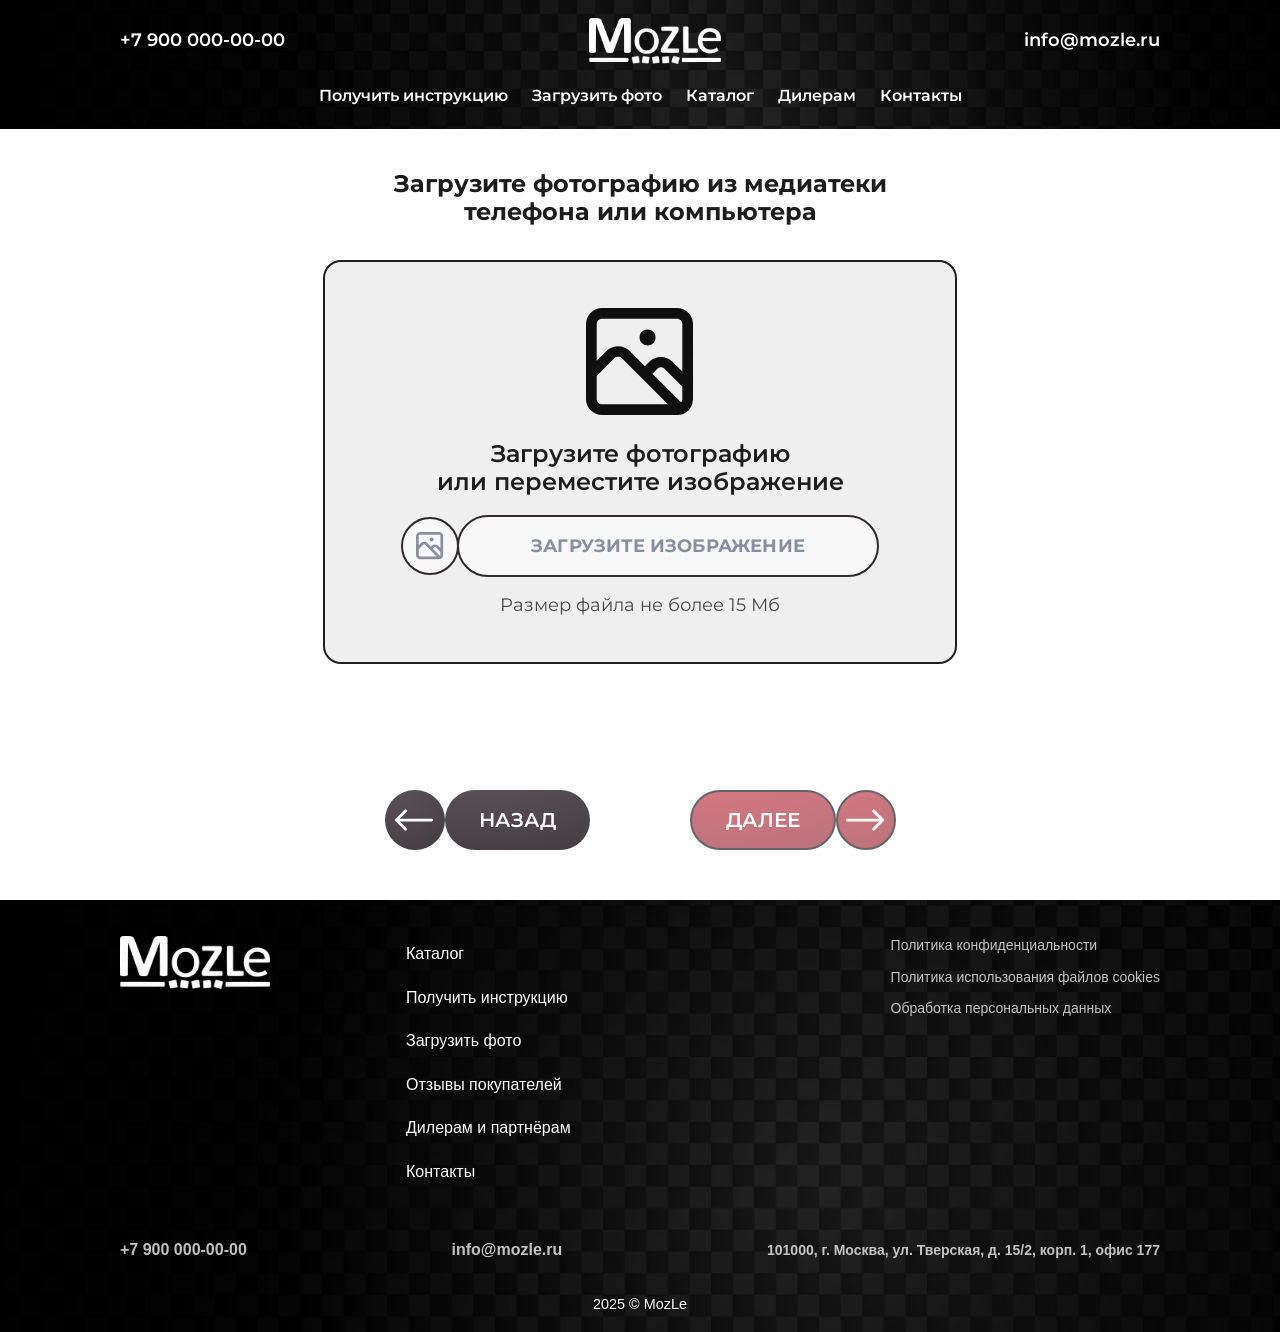
==== generate_step1.html @ 4aadd8bd "main" ====
<!DOCTYPE html>
<html lang="en">
<head>
    <meta charset="UTF-8">
    <meta name="viewport" content="width=device-width, initial-scale=1.0">

    <title>step4</title>

    <link rel="preconnect" href="https://fonts.googleapis.com">
    <link rel="preconnect" href="https://fonts.gstatic.com" crossorigin>
    <link href="https://fonts.googleapis.com/css2?family=Montserrat:ital,wght@0,100..900;1,100..900&display=swap" rel="stylesheet">
    <link rel="stylesheet" href="style/style_generate.css">
     <link rel="stylesheet" href="style/style_generate_1000_step2.css">
    <link rel="stylesheet" href="style/style_generate_1000_step4.css">
 
    <link rel="stylesheet" href="style/style_generate_buttons_unified.css">
</head>
<body>

   


   
<header>
        <div class="center_header">
<div class="logo_box">
     <h3  class="PC_h3">+7 900 000-00-00</h3>
    <img src="img/logo.png" alt="">
    <h3 class="PC_h3">info@mozle.ru</h3>


</div>
            <div  id="menu" class="link_box">
                <a href="" class="header_link">Получить инструкцию</a>
                <a href="" class="header_link">Загрузить фото</a>
                <a href="" class="header_link">Каталог</a>
                <a href="" class="header_link">Дилерам</a>
                <a href="" class="header_link">Контакты</a>
            </div>
        </div>
    </header>
 <!-- меню конец -->

 <div class="menu_mobile">
    <div class="center_header_mob">

<div class="logo_box_mob">
    <img src="img/logo.png" alt="">
    <div class="burger" id="burger">
        <span></span>
        <span></span>
        <span></span>
    </div>
    <div class="right_txt_mob">
    <h3>+7 900 000-00-00</h3>
    <h3>info@mozle.ru</h3>
    </div>

</div>
            <div  id="menu2" class="link_box">
                <a href="" class="header_link">Получить инструкцию</a>
                <a href="" class="header_link">Загрузить фото</a>
                <a href="" class="header_link">Каталог</a>
                <a href="" class="header_link">Дилерам</a>
                <a href="" class="header_link">Контакты</a>
            </div>

        </div>
 </div>
 <!-- меню mobile -->

  <div class="page">

<section class="upload-step">
  <h2 class="upload-step__title">
    Загрузите фотографию из медиатеки<br>
    телефона или компьютера
  </h2>

  <div class="upload-box">
    <div class="upload-box__icon" aria-hidden="true">
<svg width="82" height="82" viewBox="0 0 82 82" fill="none" xmlns="http://www.w3.org/2000/svg">
  <path d="M69.0699 0H12.1888C8.95614 0 5.85587 1.28417 3.57002 3.57002C1.28417 5.85587 0 8.95614 0 12.1888V69.0699C0 72.3026 1.28417 75.4029 3.57002 77.6887C5.85587 79.9746 8.95614 81.2587 12.1888 81.2587H69.0699C69.7382 81.2494 70.4044 81.1814 71.0608 81.0556L72.2796 80.7712H72.564H72.7672L74.2705 80.2024L74.7987 79.918C75.2049 79.6742 75.6519 79.471 76.0582 79.1866C76.6007 78.7875 77.1164 78.3532 77.6021 77.8865L77.8865 77.5208C78.2854 77.1166 78.6522 76.6819 78.9835 76.2207L79.3492 75.6925C79.6329 75.2402 79.8776 74.7644 80.0805 74.2705C80.192 74.0755 80.2871 73.8717 80.3649 73.661C80.568 73.1735 80.6899 72.6453 80.8524 72.1171V71.5077C81.0828 70.7138 81.2191 69.8956 81.2587 69.0699V12.1888C81.2587 8.95614 79.9746 5.85587 77.6887 3.57002C75.4029 1.28417 72.3026 0 69.0699 0ZM12.1888 73.1329C11.1113 73.1329 10.0778 72.7048 9.31588 71.9428C8.55393 71.1809 8.12587 70.1475 8.12587 69.0699V51.5587L21.4929 38.151C21.8706 37.7702 22.32 37.4679 22.8151 37.2616C23.3102 37.0554 23.8413 36.9492 24.3776 36.9492C24.914 36.9492 25.445 37.0554 25.9401 37.2616C26.4352 37.4679 26.8846 37.7702 27.2623 38.151L62.2036 73.1329H12.1888ZM73.1329 69.0699C73.129 69.5708 73.0326 70.0667 72.8484 70.5326C72.7556 70.7306 72.6469 70.9208 72.5234 71.1014C72.4147 71.2734 72.2924 71.4364 72.1578 71.5889L50.421 49.8522L53.9964 46.2768C54.3741 45.896 54.8235 45.5938 55.3186 45.3875C55.8137 45.1812 56.3448 45.075 56.8811 45.075C57.4175 45.075 57.9485 45.1812 58.4436 45.3875C58.9387 45.5938 59.3881 45.896 59.7658 46.2768L73.1329 59.6845V69.0699ZM73.1329 48.1864L65.4945 40.6294C63.1694 38.4232 60.0864 37.1933 56.8811 37.1933C53.6759 37.1933 50.5928 38.4232 48.2677 40.6294L44.6923 44.2047L32.991 32.5035C30.6659 30.2973 27.5829 29.0674 24.3776 29.0674C21.1724 29.0674 18.0893 30.2973 15.7642 32.5035L8.12587 40.0606V12.1888C8.12587 11.1113 8.55393 10.0778 9.31588 9.31588C10.0778 8.55393 11.1113 8.12587 12.1888 8.12587H69.0699C70.1475 8.12587 71.1809 8.55393 71.9428 9.31588C72.7048 10.0778 73.1329 11.1113 73.1329 12.1888V48.1864ZM46.7238 16.2517C45.5184 16.2517 44.3401 16.6092 43.3379 17.2788C42.3357 17.9485 41.5545 18.9003 41.0933 20.0139C40.632 21.1275 40.5113 22.3529 40.7465 23.5351C40.9816 24.7173 41.5621 25.8032 42.4144 26.6555C43.2667 27.5079 44.3526 28.0883 45.5348 28.3235C46.717 28.5586 47.9424 28.4379 49.056 27.9766C50.1696 27.5154 51.1214 26.7342 51.7911 25.732C52.4607 24.7298 52.8182 23.5515 52.8182 22.3461C52.8182 20.7298 52.1761 19.1797 51.0332 18.0368C49.8902 16.8938 48.3401 16.2517 46.7238 16.2517Z" fill="#0F0F0F" />
</svg>
    </div>

    <p class="upload-box__text" id="upload-step-text">
      Загрузите фотографию<br>
      или переместите изображение
    </p>

    <input
      type="file"
      id="upload-image-input"
      class="upload-box__input"
      accept="image/*"
    >

    <label for="upload-image-input" class="upload-action" id="upload-action">
      <span class="upload-action__icon" aria-hidden="true">
<svg width="21" height="21" viewBox="0 0 21 21" fill="none" xmlns="http://www.w3.org/2000/svg">
  <path d="M17.2925 0H3.05162C2.24228 0 1.46609 0.321509 0.893799 0.893799C0.321509 1.46609 0 2.24228 0 3.05162V17.2925C0 18.1018 0.321509 18.878 0.893799 19.4503C1.46609 20.0226 2.24228 20.3441 3.05162 20.3441H17.2925C17.4598 20.3418 17.6266 20.3248 17.7909 20.2933L18.0961 20.2221H18.1673H18.2182L18.5945 20.0797L18.7268 20.0085C18.8285 19.9474 18.9404 19.8966 19.0421 19.8254C19.1779 19.7254 19.3071 19.6167 19.4286 19.4998L19.4998 19.4083C19.5997 19.3071 19.6915 19.1983 19.7745 19.0828L19.866 18.9506C19.9371 18.8373 19.9983 18.7182 20.0491 18.5945C20.077 18.5457 20.1009 18.4947 20.1203 18.442C20.1712 18.3199 20.2017 18.1877 20.2424 18.0554V17.9028C20.3001 17.7041 20.3342 17.4992 20.3441 17.2925V3.05162C20.3441 2.24228 20.0226 1.46609 19.4503 0.893799C18.878 0.321509 18.1018 0 17.2925 0ZM3.05162 18.3097C2.78184 18.3097 2.52311 18.2025 2.33235 18.0118C2.14158 17.821 2.03441 17.5623 2.03441 17.2925V12.9083L5.38102 9.55157C5.47558 9.45623 5.58809 9.38055 5.71204 9.32891C5.836 9.27727 5.96896 9.25068 6.10324 9.25068C6.23752 9.25068 6.37048 9.27727 6.49443 9.32891C6.61839 9.38055 6.73089 9.45623 6.82546 9.55157L15.5734 18.3097H3.05162ZM18.3097 17.2925C18.3088 17.4179 18.2846 17.5421 18.2385 17.6587C18.2153 17.7083 18.188 17.7559 18.1571 17.8011C18.1299 17.8442 18.0993 17.885 18.0656 17.9232L12.6235 12.4811L13.5187 11.586C13.6132 11.4906 13.7257 11.415 13.8497 11.3633C13.9737 11.3117 14.1066 11.2851 14.2409 11.2851C14.3752 11.2851 14.5081 11.3117 14.6321 11.3633C14.756 11.415 14.8685 11.4906 14.9631 11.586V11.586L18.3097 14.9428V17.2925ZM18.3097 12.0641L16.3974 10.1721C15.8152 9.61971 15.0434 9.31179 14.2409 9.31179C13.4384 9.31179 12.6665 9.61971 12.0844 10.1721L11.1893 11.0672L8.25972 8.13765C7.67759 7.5853 6.90571 7.27738 6.10324 7.27738C5.30077 7.27738 4.52889 7.5853 3.94676 8.13765L2.03441 10.0297V3.05162C2.03441 2.78184 2.14158 2.52311 2.33235 2.33235C2.52311 2.14158 2.78184 2.03441 3.05162 2.03441H17.2925C17.5623 2.03441 17.821 2.14158 18.0118 2.33235C18.2025 2.52311 18.3097 2.78184 18.3097 3.05162V12.0641ZM11.6979 4.06883C11.3961 4.06883 11.1011 4.15831 10.8502 4.32597C10.5993 4.49363 10.4037 4.73193 10.2882 5.01073C10.1727 5.28954 10.1425 5.59633 10.2014 5.89231C10.2603 6.18828 10.4056 6.46016 10.619 6.67355C10.8324 6.88693 11.1042 7.03225 11.4002 7.09113C11.6962 7.15 12.003 7.11978 12.2818 7.0043C12.5606 6.88881 12.7989 6.69325 12.9665 6.44233C13.1342 6.19141 13.2237 5.89641 13.2237 5.59464C13.2237 5.18997 13.0629 4.80187 12.7768 4.51572C12.4906 4.22958 12.1025 4.06883 11.6979 4.06883Z" fill="white" />
</svg>
      </span>

      <span class="upload-action__main">ЗАГРУЗИТЕ ИЗОБРАЖЕНИЕ</span>
    </label>

    <p class="upload-box__limit" id="upload-limit-text">Размер файла не более 15 Мб</p>
  </div>

  <div class="code-step__actions upload-step__actions">
    <a href="index.html" id="upload-back-link">
      <div class="step-btn step-btn--back">
        <button class="step-btn__icon step-btn__icon--dark" type="button" aria-label="Назад">
          <svg width="41" height="23" viewBox="0 0 41 23" fill="none" xmlns="http://www.w3.org/2000/svg">
            <path d="M38.6357 9.54596C39.4642 9.54596 40.1357 10.2175 40.1357 11.046C40.1357 11.8744 39.4642 12.546 38.6357 12.546V11.046V9.54596ZM0.439262 12.1066C-0.146523 11.5208 -0.146523 10.5711 0.439262 9.9853L9.9852 0.439358C10.571 -0.146429 11.5207 -0.146429 12.1065 0.439358C12.6923 1.02514 12.6923 1.97489 12.1065 2.56068L3.62124 11.046L12.1065 19.5312C12.6923 20.117 12.6923 21.0668 12.1065 21.6526C11.5207 22.2383 10.571 22.2383 9.9852 21.6526L0.439262 12.1066ZM38.6357 11.046V12.546H1.49992V11.046V9.54596H38.6357V11.046Z" fill="white"/>
          </svg>
        </button>

        <button class="step-btn__main step-btn__main--dark" type="button">НАЗАД</button>
      </div>
    </a>

      <a href="generate_step2.html" id="upload-next-link">
      <div class="step-btn step-btn--next">
        <button class="step-btn__main step-btn__main--red" type="button">ДАЛЕЕ</button>

        <button class="step-btn__icon step-btn__icon--red" type="button" aria-label="Далее">
          <svg width="41" height="41" viewBox="0 0 41 23" fill="none" xmlns="http://www.w3.org/2000/svg">
            <path d="M1.5 9.54596C0.671573 9.54596 0 10.2175 0 11.046C0 11.8744 0.671573 12.546 1.5 12.546V11.046V9.54596ZM39.6965 12.1066C40.2823 11.5208 40.2823 10.5711 39.6965 9.9853L30.1505 0.439358C29.5648 -0.146429 28.615 -0.146429 28.0292 0.439358C27.4434 1.02514 27.4434 1.97489 28.0292 2.56068L36.5145 11.046L28.0292 19.5312C27.4434 20.117 27.4434 21.0668 28.0292 21.6526C28.615 22.2383 29.5648 22.2383 30.1505 21.6526L39.6965 12.1066ZM1.5 11.046V12.546H38.6358V11.046V9.54596H1.5V11.046Z" fill="white"/>
          </svg>
        </button>
      </div>
    </a>
  </div>
</section>

    </div>
<footer class="site-footer">
    <!-- Основная навигация и информация -->
    <div class="footer-container">

        <!-- Левый блок: Название / Логотип (гипотетический) -->
        <div class="footer-brand">
            <a href="/" class="brand-link">
                <img class="footer_logo" src="img/logo.png" alt="">
            </a>
            <!-- Кнопка/ссылка для каталога, если нужно выделить -->
           
        </div>

        <!-- Центральный блок: Основное меню (первая колонка) -->
        <div class="footer-nav">
            <ul class="footer-menu">
                 <li><a href="#">Каталог</a></li>
                <li><a href="#">Получить инструкцию</a></li>
                <li><a href="#">Загрузить фото</a></li>
                <li><a href="#">Отзывы покупателей</a></li>
                <li><a href="#">Дилерам и партнёрам</a></li>
                <li><a href="#">Контакты</a></li>
            </ul>
        </div>

        <!-- Правый блок: Юридические документы и контакты (вторая колонка) -->
        <div class="footer-legal">
            <ul class="legal-links">
                <li><a href="#">Политика конфиденциальности</a></li>
                <li><a href="#">Политика использования файлов cookies</a></li>
                <li><a href="#">Обработка персональных данных</a></li>
            </ul>

        </div>
        <div class="footer-contacts">
            <a href="tel:+79000000000" class="contact-phone">+7 900 000-00-00</a>
            <a href="mailto:info@mozle.ru" class="contact-email">info@mozle.ru</a>
            <address class="contact-address">
                101000, г. Москва, ул. Тверская, д. 15/2, корп. 1, офис 177
            </address>
        </div>
    </div>

    <!-- Нижняя полоса с копирайтом -->
    <div class="footer-bottom">
        <p class="copyright">2025 © MozLe</p>
    </div>
</footer>

</body>
<script>
  const burger = document.getElementById("burger");
  const menu = document.getElementById("menu2");

  if (burger && menu) {
    burger.addEventListener("click", () => {
      menu.classList.toggle("active");
    });
  }

  const STORAGE_KEYS = {
    uploadedImageName: "mozle_uploaded_image_name",
    uploadedImageFallback: "mozle_uploaded_image_data",
    setSize: "mozle_set_size",
    setCount: "mozle_set_count"
  };

  const IMAGE_DB_CONFIG = {
    name: "mozle_step_storage",
    version: 1,
    storeName: "files",
    imageKey: "step4_original_image"
  };

  const uploadInput = document.getElementById("upload-image-input");
  const uploadText = document.getElementById("upload-step-text");
  const uploadLimitText = document.getElementById("upload-limit-text");
  const uploadAction = document.getElementById("upload-action");
  const backLink = document.getElementById("upload-back-link");
  const nextLink = document.getElementById("upload-next-link");

  function updateBackLink() {
    if (!backLink) return;
    backLink.setAttribute("href", "index.html");
  }

  function setNextAvailability(isEnabled) {
    if (!nextLink) return;

    nextLink.style.pointerEvents = isEnabled ? "auto" : "none";
    nextLink.style.opacity = isEnabled ? "1" : "0.6";
  }

  function setUploadActionState(isLoaded) {
    if (!uploadAction) return;
    uploadAction.classList.toggle("is-loaded", Boolean(isLoaded));
  }

  function openImageDB() {
    return new Promise((resolve, reject) => {
      if (!("indexedDB" in window)) {
        reject(new Error("IndexedDB is not supported"));
        return;
      }

      const request = indexedDB.open(IMAGE_DB_CONFIG.name, IMAGE_DB_CONFIG.version);

      request.onupgradeneeded = () => {
        const db = request.result;

        if (!db.objectStoreNames.contains(IMAGE_DB_CONFIG.storeName)) {
          db.createObjectStore(IMAGE_DB_CONFIG.storeName, { keyPath: "id" });
        }
      };

      request.onsuccess = () => resolve(request.result);
      request.onerror = () => reject(request.error || new Error("Не удалось открыть IndexedDB"));
    });
  }

  async function saveImageToStorage(file) {
    const db = await openImageDB();

    await new Promise((resolve, reject) => {
      const transaction = db.transaction(IMAGE_DB_CONFIG.storeName, "readwrite");
      const store = transaction.objectStore(IMAGE_DB_CONFIG.storeName);

      store.put({
        id: IMAGE_DB_CONFIG.imageKey,
        blob: file,
        name: file.name,
        type: file.type,
        savedAt: Date.now()
      });

      transaction.oncomplete = () => resolve();
      transaction.onerror = () => reject(transaction.error || new Error("Не удалось сохранить файл"));
      transaction.onabort = () => reject(transaction.error || new Error("Сохранение файла было прервано"));
    });

    db.close();
  }

  function saveImageFallback(file) {
    return new Promise((resolve, reject) => {
      if (file.size > 2.5 * 1024 * 1024) {
        reject(new Error("Файл слишком большой для fallback-хранилища"));
        return;
      }

      const reader = new FileReader();

      reader.onload = () => {
        try {
          localStorage.setItem(STORAGE_KEYS.uploadedImageFallback, reader.result);
          resolve();
        } catch (error) {
          reject(error);
        }
      };

      reader.onerror = () => reject(reader.error || new Error("Не удалось прочитать файл"));
      reader.readAsDataURL(file);
    });
  }

  async function prepareStoredImage() {
    let hasSavedImage = false;

    try {
      const db = await openImageDB();
      const transaction = db.transaction(IMAGE_DB_CONFIG.storeName, "readonly");
      const request = transaction.objectStore(IMAGE_DB_CONFIG.storeName).get(IMAGE_DB_CONFIG.imageKey);

      const storedRecord = await new Promise((resolve, reject) => {
        request.onsuccess = () => resolve(request.result || null);
        request.onerror = () => reject(request.error || new Error("Не удалось получить изображение"));
      });

      db.close();
      hasSavedImage = Boolean(storedRecord && storedRecord.blob);
    } catch (error) {
      hasSavedImage = Boolean(localStorage.getItem(STORAGE_KEYS.uploadedImageFallback));
    }

    setNextAvailability(hasSavedImage);
    setUploadActionState(hasSavedImage);

    const savedName = localStorage.getItem(STORAGE_KEYS.uploadedImageName);

    if (hasSavedImage && savedName && uploadText && uploadLimitText) {
      uploadText.textContent = savedName;
      uploadLimitText.textContent = "Файл загружен";
      uploadLimitText.style.color = "#4a4a4a";
    }
  }

  setNextAvailability(false);
  setUploadActionState(false);
  updateBackLink();
  prepareStoredImage();

  if (uploadInput) {
    uploadInput.addEventListener("click", () => {
      uploadInput.value = "";
    });

    uploadInput.addEventListener("change", async () => {
      const file = uploadInput.files && uploadInput.files[0];

      if (!file) return;

      const maxSize = 15 * 1024 * 1024;

      if (file.size > maxSize) {
        uploadInput.value = "";
        uploadText.innerHTML = "Загрузите фотографию<br>или переместите изображение";
        uploadLimitText.textContent = "Файл больше 15 Мб";
        uploadLimitText.style.color = "#bf1f32";
        setNextAvailability(false);
        setUploadActionState(false);
        return;
      }

      uploadText.textContent = file.name;
      uploadLimitText.textContent = "Сохраняем файл...";
      uploadLimitText.style.color = "#4a4a4a";
      setNextAvailability(false);
      setUploadActionState(false);

      try {
        await saveImageToStorage(file);
        localStorage.removeItem(STORAGE_KEYS.uploadedImageFallback);
      } catch (error) {
        try {
          await saveImageFallback(file);
        } catch (fallbackError) {
          uploadLimitText.textContent = "Не удалось сохранить файл";
          uploadLimitText.style.color = "#bf1f32";
          setNextAvailability(false);
          setUploadActionState(false);
          return;
        }
      }

      localStorage.setItem(STORAGE_KEYS.uploadedImageName, file.name);

      uploadLimitText.textContent = "Файл загружен";
      uploadLimitText.style.color = "#4a4a4a";
      setNextAvailability(true);
      setUploadActionState(true);
    });
  }
</script>
</html>
---- style/style_generate.css ----
* {
    padding: 0;
    margin: 0;
}

body {
    margin: 0 auto;
    position: relative;
    font-family: "Montserrat", sans-serif;
    font-style: normal;
  
}
a {
  text-decoration: none;
}

.title_base_h1{

}

.page {
    margin: auto;
    max-width: 1280px;
}
header {
  padding-top: 18px;
  width: 100%;
  height: 125px;
  background-image: url(../img/block1_new.png);
background-size: cover;
}
.logo_box img {
    width: 150px ;
}
.logo_box h3 {
    font-size: 23px;
    color: white;
    font-weight: 600;
    text-align: right;
    line-height: 40px;
}
.logo_box {
    margin: auto;
    width: max-content;
    z-index: 3;
    display: flex;
    align-items: center;
    gap:75px;
}
.link_box a {
font-size: 19px; 
color: white; 
font-weight: 600; 
text-decoration: none;
}
.link_box { 
    margin-top:30px;
z-index: 3;
     display: flex;
      justify-content: space-between;
     }
.center_header {

    margin: auto;
    width: 945px;
}
.right_txt_mob {
    display: none;
}
.logo_box_mob {
    display: none;
}
.center_header_mob {
    display: none;
}
/* Бургер */
.burger {
    z-index: 3;
    display: none;
    width: 30px;
    height: 22px;
    flex-direction: column;
    justify-content: space-between;
    cursor: pointer;
}

.burger span { z-index: 3;
    display: block;
    height: 3px;
    width: 100%;
    background: white;
    border-radius: 2px;
}

/*menu*/



/*FOOTER*/
.footer_logo {
  width: 150px;
}
/* Стили для футера (можно добавить в ваш CSS файл) */
.site-footer {
  margin-top: 50px;
  background-repeat: no-repeat;
  background-size: cover;
    background-image: url(../img/footer.png); /* Темный фон, как на многих сайтах */
    color: #fff;
    padding: 40px 170px 20px;
    font-family: sans-serif;
  
}

.footer-container {
    display: grid;
    grid-template-columns: auto auto auto;
    max-width: 1200px;
    margin: 0 auto;
    gap: 30px;
}

/* Бренд */
.footer-brand {
    display: flex;
    flex-direction: column;
    min-width: 150px;
}
.brand-link {
    font-size: 28px;
    font-weight: bold;
    color: #fff;
    text-decoration: none;
    margin-bottom: 10px;
}
.brand-link:hover {
    color: #ff6b6b;
}
.catalog-link {
    background-color: #ff6b6b;
    color: #fff;
    padding: 8px 16px;
    text-decoration: none;
    border-radius: 4px;
    display: inline-block;
    width: fit-content;
}

/* Меню */
.footer-menu {
    list-style: none;
    padding: 0;
    margin: 0px 0px 0px 50px;
    
}
.footer-menu li {
    margin-bottom: 16px;

    font-weight: 400;
font-size: 21px;
line-height: 150%;
color: #fff;
}
.footer-menu a {
    color: #ffffff;
    text-decoration: none;
    transition: color 0.2s;

    font-weight: 400;
font-size: 18px;
line-height: 150%;
color: #fff;
}
.footer-menu a:hover {
    color: #ff6b6b;
}

/* Юридический блок */
.footer-legal {
  opacity: 0.75;
  display: flex;
    justify-content: flex-end;
    
}
.legal-links {
    list-style: none;
    padding: 0;
    margin: 0;
}
.legal-links li {
    margin-bottom: 16px;
     max-width: 280px;

}
.legal-links a {

 
    color: #ffffff;
    text-decoration: none;
    font-weight: 400;
font-size: 16px;
line-height: 150%;
color: #fff;
}
.legal-links a:hover {
    color: #ff6b6b;
}

/* Контакты */
.footer-contacts {
   opacity: 0.75;
    grid-column: 1 / -1; /* от логотипа до последней колонки */
    display: flex;
    justify-content: space-between;
    align-items: center;
    gap: 20px;
    margin-top: 20px;
}
.contact-phone,
.contact-email {
    color: #fff;
    text-decoration: none;
    font-weight: bold;
}
.contact-phone:hover,
.contact-email:hover {
    color: #ff6b6b;
}
.contact-address {
    font-style: normal;
    color: #aaa;
   font-weight: bold;
font-size: 16px;
line-height: 150%;
color: #fff;
}

/* Нижняя часть */
.footer-bottom {
    text-align: center;
    margin-top: 15px;
    padding-top: 20px;
 
}
.copyright {
    color: #ffffff;
    font-size: 0.9em;
    margin: 0;
}










.code-step {
  width: 100%;
  display: flex;
  justify-content: center;
  padding: 50px  0px 0px 0px;
  box-sizing: border-box;

  font-family: "Montserrat", sans-serif;
}

.code-step__card {
    width: 100%;
    max-width: 800px;
    background: #f3f3f3;
   border: 3px solid #2a2a2a;
border-radius: 18px;

   box-shadow: 0 4px 4px 0 rgba(0, 0, 0, 0.25);

    padding: 35px 36px 35px;
    box-sizing: border-box;
    text-align: center;
}
.code-step__title {
  margin: 0 0 10px;
  font-size: 24px;
  line-height: 1.2;
  font-weight: 700;
  color: #1c1c1c;
}

.code-step__text {
  max-width: 710px;
  margin: 0 auto 35px;
  font-size: 20px;
  font-weight: 400;
  color: #4c4c4c;
}

.code-step__label {
  display: block;
  margin-bottom: 8px;
  font-size: 24px;
  line-height: 1.2;
  font-weight: 500;
  color: #7f8598;
}

.code-step__input {
  width: 100%;
  max-width: 350px;
  height: 72px;
  margin: 0 auto;
  display: block;
  box-sizing: border-box;
  border: 2.5px solid #2f2a2b;
  border-radius: 999px;
  background: #f8f8f8;
  text-align: center;
  outline: none;
  font-size: 24px;
  font-weight: 500;
  color: #8a8fa0;
  letter-spacing: 1px;
}

.code-step__input::placeholder {
  color: #8a8fa0;
  opacity: 1;
}



.code-step__row {
  display: flex;
  align-items: center;
  gap: 0;
}

/* КНОПКИ */
.code-step__actions {
  margin-top: 30px;
  display: flex;
  justify-content: center;
  align-items: center;
  gap: 100px;
  flex-wrap: wrap;
}

.step-btn {
  display: flex;
  align-items: center;
}

.step-btn__main,
.step-btn__icon {
  border: 0;
  color: #fff;
  cursor: pointer;
  position: relative;
  overflow: hidden;
  font-family: "Montserrat", sans-serif;
  transition: all 0.3s ease;
  flex-shrink: 0;
}

/* ОВАЛЬНАЯ КНОПКА */
.step-btn__main {
  display: inline-flex;
  align-items: center;
  justify-content: center;
  padding: 20px 40px;
 

  border-radius: 36px;
  text-decoration: none;
  font-size: 20px;
  font-weight: 600;
  line-height: 1;
}

/* КРУГ */
.step-btn__icon {
    display: inline-flex;
    align-items: center;
    justify-content: center;

    padding: 11px;
    border-radius: 50%;
    margin-left: 0;
}

.step-btn__icon svg {
  width: 41px;
  height: 41px;
  display: block;
}

/* КРАСНАЯ */
.step-btn__main--red,
.step-btn__icon--red {
  border: 2px solid black;
  background: radial-gradient(
    315.13% 323.48% at 23.74% -32.66%,
    #bf1f32 0%,
    #590f17 100%
  );
}

/* ТЁМНАЯ */
.step-btn__main--dark,
.step-btn__icon--dark {
  background: radial-gradient(
    315.13% 323.48% at 23.74% -32.66%,
    #5f565b 0%,
    #242022 100%
  );
}

/* БЛИК ТОЛЬКО НА ОСНОВНОЙ КНОПКЕ */
.step-btn__main::before {
  content: "";
  position: absolute;
  top: 0;
  left: -75%;
  width: 50%;
  height: 100%;
  background: linear-gradient(
    120deg,
    rgba(255,255,255,0) 0%,
    rgba(255,255,255,0.6) 50%,
    rgba(255,255,255,0) 100%
  );
  transform: skewX(-25deg);
  pointer-events: none;
}

.step-btn__main:hover::before {
  animation: shine2 0.8s forwards;
}

@keyframes shine2 {
  0% {
    left: -75%;
  }
  100% {
    left: 125%;
  }
}

/* СДВИГ КРУГА */
.step-btn--next:hover .step-btn__icon {
  transform: translateX(4px);
}

.step-btn--back:hover .step-btn__icon {
  transform: translateX(-4px);
}

/* лёгкий hover */
.step-btn__main:hover,
.step-btn__icon:hover {
  filter: brightness(1.03);
}



/* =========================
   STEP 2
========================= */

.sets-step {
  width: 100%;
  padding: 28px 0px 0;
  box-sizing: border-box;
  text-align: center;
  font-family: "Montserrat", sans-serif;
}

.sets-step__title {
  margin: 0 0 26px;
  font-size: 24px;
  line-height: 1.2;
  font-weight: 700;
  color: #1c1c1c;
}

.sets-step__viewport {
  width: 90%;
  margin: auto;
  overflow: hidden;
}

.sets-step__track {
  display: grid;
  grid-template-columns: repeat(4, minmax(0, 1fr));
  gap: 14px;
  align-items: stretch;
  justify-items: center;
}

.set-card {
  width: 97%;
  height: 275px;
  max-width: 301px;
  border: 2.5px solid #2a2a2a;
  border-radius: 22px;
  overflow: hidden;
  background: #ffffff;
  transition: background 0.3s ease, transform 0.3s ease, box-shadow 0.3s ease;
  cursor: pointer;
  display: flex;
  flex-direction: column;
  box-shadow: 0 4px 10px rgba(0, 0, 0, 0.12);
}

.set-card__image-box {
  position: relative;
  flex: 1;
  min-height: 0;
  overflow: hidden;
  background: #ffffff;
  transition: background 0.3s ease;
}
.set-card__image {
  width: 100%;
  height: 100%;
  display: block;
  object-fit: cover;
  object-position: center;
  border-radius: 21px;
}

.set-card__bottom {
  height: 85px;
  min-height: 64px;
  background: #ffffff;
  display: flex;
  align-items: center;
  justify-content: center;
  padding: 10px 12px;
  box-sizing: border-box;
  transition: background 0.3s ease;
}


.set-card__name {
  margin: 0;
  font-size: 30px;
  line-height: 1;
  font-weight: 700;
  color: #1c1c1c;
  transition: color 0.3s ease;
}


.set-card:hover {
  transform: translateY(-1px);
}

/* ПОСЛЕ КЛИКА КРАСНЫЕ И ФОН ПОД КАРТИНКОЙ, И НИЖНИЙ БЛОК */
.set-card.is-active {
  background: #bf1f32;
}

.set-card.is-active .set-card__image-box {
  background: #bf1f32;
}

.set-card.is-active .set-card__bottom {
  background: #bf1f32;
}

.set-card.is-active .set-card__name {
  color: #ffffff;
}
/* кнопки количества */
.sets-count {
  margin: 20px auto 16px;
  width: max-content;
  display: grid;
  grid-template-columns: repeat(2, 180px); /* было меньше */
  gap: 14px 16px;
}

.sets-count__btn {

  height: 55px;

  border-radius: 999px;
  border: 2px solid #2a2a2a;
  background: #ffffff;
  color: #1c1c1c;
  font-family: "Montserrat", sans-serif;
  font-size: 20px;
  font-weight: 600;
  line-height: 1;
  cursor: pointer;
  transition: all 0.3s ease;
  box-shadow: 0 2px 5px rgba(0, 0, 0, 0.08);
}

/* Красная только после клика */
.sets-count__btn.is-active{
  color: #ffffff;
  border-color: #5f0f17;
  background: radial-gradient(
    315.13% 323.48% at 23.74% -32.66%,
    #bf1f32 0%,
    #590f17 100%
  );
box-shadow: 0 1px 2px 0 rgba(0, 0, 0, 0.1), 2px 3px 3px 0 rgba(0, 0, 0, 0.09), 3px 6px 4px 0 rgba(0, 0, 0, 0.05), 5px 11px 5px 0 rgba(0, 0, 0, 0.01), 8px 17px 5px 0 rgba(0, 0, 0, 0);
}

/* недоступная */
.sets-count__btn.is-disabled {
  background: #d8d8d8;
  color: #6d6d6d;
  border-color: #a7a7a7;
  opacity: 0.55;
  cursor: not-allowed;
  pointer-events: none;
  box-shadow: none;
}

.sets-step__note {
  max-width: 100%;
  margin: 30px auto;
  font-size: 16px;
  line-height: 1.35;
  font-weight: 400;
  color: #4c4c4c;
  white-space: nowrap;
}

.sets-step__note-link {
  color: #bf1f32;
  font-weight: 700;
  text-decoration: none;
}

.sets-step__note-link:hover {
  text-decoration: underline;
}

.sets-step__actions {
  margin-top: 22px;
}

.sets-step__actions a {
  text-decoration: none;

}



.set-card__image-box,
.set-card__image {
  border-top-left-radius: 21px;
  border-top-right-radius: 21px;

   border-bottom-left-radius: 21px;
  border-bottom-right-radius: 21px;
}











/* =========================
   STEP 3
========================= */
 .canvas-step {
    width: 100%;
    padding: 28px 0 0;
    box-sizing: border-box;
    text-align: center;
    font-family: "Montserrat", sans-serif;
  }

  .canvas-step__title {
    margin: 0 0 26px;
    font-size: 24px;
    line-height: 1.2;
    font-weight: 700;
    color: #1c1c1c;
  }

  .canvas-step__top {
    width: max-content;
    margin: 0 auto 22px;
    display: flex;
    align-items: center;
    gap: 40px;
  }

  /* карточка step 3 в стиле step 2 */
.canvas-preview-card {
  width: 97%;
  height: 275px;
  max-width: 240px;
  border: 2.5px solid #2a2a2a;
  border-radius: 18px;
  overflow: hidden;
  background: #ffffff;
  transition: background 0.3s ease, transform 0.3s ease, box-shadow 0.3s ease;
  cursor: pointer;
  display: flex;
  flex-direction: column;
  box-shadow: 0 4px 10px rgba(0, 0, 0, 0.12);
}

.canvas-preview-card__image-box {
  position: relative;
  flex: 1;
  min-height: 0;
  overflow: hidden;
  background: #ffffff;
  transition: background 0.3s ease;

border-radius: 16px;
}

.canvas-preview-card__image {
  width: 100%;
  height: 100%;
  display: block;
  object-fit: cover;
  object-position: center;

  /* у самой картинки скругление убрать */
  border-radius: 0;
}

.canvas-preview-card__bottom {
  height: 85px;
  min-height: 64px;
  background: #ffffff;
  display: flex;
  align-items: center;
  justify-content: center;
  padding: 10px 10px;
  box-sizing: border-box;
  transition: background 0.3s ease;
}

.canvas-preview-card__name {
  margin: 0;
  font-size: 30px;
  font-weight: 700;
  color: #1c1c1c;
  transition: color 0.3s ease;
}

  .canvas-preview-card:hover {
    transform: translateY(-1px);
  }



  /* схемы справа */
  .cancas_cont {
    width: 310px;
    display: flex;
    justify-content: center;
    align-items: center;
    padding-left: 0;
  }
.canvas-step__schemes {
  display: flex;
  flex-direction: row;
  gap: 42px;
  min-height: 220px;
  align-items: center;
  justify-content: center;
  padding-top: 0;
}

.canvas-scheme {
  display: grid;
  gap: 0;
  width: max-content;
}

.canvas-scheme span {
  width: 33px;
  height: 33px;
  background: #d9d9d9;
  border: 2px solid #6a6a6a;
  box-sizing: border-box;
}

@media (min-width: 1001px) {
  .canvas-step__schemes.is-large-cells .canvas-scheme span {
    width: 43px;
    height: 43px;
  }
}

.canvas-scheme--tall {
  margin: 0 auto;
}

  .canvas-scheme--wide {
    grid-template-columns: repeat(3, 40px);
    grid-template-rows: repeat(2, 40px);
  }

 
  /* кнопки размеров step 3 — в том же стиле */
  .canvas-size {
    margin: 20px auto 16px;
    width: max-content;
    display: grid;
    grid-template-columns: repeat(4, 134px);
    gap: 14px 22px;
  }

  .canvas-size__btn {
    height: 55px;
    border-radius: 999px;
    border: 2px solid #2a2a2a;
    background: #ffffff;
    color: #1c1c1c;
    font-family: "Montserrat", sans-serif;
    font-size: 20px;
    font-weight: 600;
    line-height: 1;
    cursor: pointer;
    transition: all 0.3s ease;
    box-shadow: 0 2px 5px rgba(0, 0, 0, 0.08);
  }

  .canvas-size__btn.is-active {
    color: #ffffff;
    border-color: #5f0f17;
    background: radial-gradient(
      315.13% 323.48% at 23.74% -32.66%,
      #bf1f32 0%,
      #590f17 100%
    );
    box-shadow:
      0 1px 2px 0 rgba(0, 0, 0, 0.1),
      2px 3px 3px 0 rgba(0, 0, 0, 0.09),
      3px 6px 4px 0 rgba(0, 0, 0, 0.05),
      5px 11px 5px 0 rgba(0, 0, 0, 0.01),
      8px 17px 5px 0 rgba(0, 0, 0, 0);
  }

  .canvas-step__note {
    max-width: 100%;
    margin: 30px auto;
    font-size: 16px;
    line-height: 1.35;
    font-weight: 400;
    color: #4c4c4c;
    white-space: nowrap;
  }

  .canvas-step__note-link {
    color: #bf1f32;
    font-weight: 700;
    text-decoration: none;
  }

  .canvas-step__note-link:hover {
    text-decoration: underline;
  }

  .canvas-step__actions {
    margin-top: 22px;
  }


.canvas-step__actions a {
  text-decoration: none;
}

.canvas-size__btn.is-disabled {
  background: #d8d8d8;
  color: #6d6d6d;
  border-color: #a7a7a7;
  opacity: 0.55;
  cursor: not-allowed;
  pointer-events: none;
  box-shadow: none;
}








/* =========================
   STEP 4
========================= */

.upload-step {
  width: 100%;
  padding: 26px 0 0;
  box-sizing: border-box;
  text-align: center;
  font-family: "Montserrat", sans-serif;
}

.upload-step__title {
  margin: 15px 0 35px 0px ;
  font-size: 24px;
  line-height: 1.15;
  font-weight: 700;
  color: #1c1c1c;
}

.upload-box {
  width: 100%;
  max-width: 634px;
  min-height: 404px;
  margin: 0 auto;
  border: 2.5px solid #1f1f1f;
  border-radius: 18px;
  background: #efefef;
  box-sizing: border-box;
  padding: 46px 36px 34px;
  display: flex;
  flex-direction: column;
  align-items: center;
  justify-content: flex-start;
}

.upload-box__icon {
  width: 108px;
  height: 108px;
  color: #0f0f0f;
  margin-bottom: 24px;
}

.upload-box__icon svg {
  width: 100%;
  height: 100%;
  display: block;
}

.upload-box__text {
  margin: 0 0 20px;
  font-size: 24px;
  line-height: 1.15;
  font-weight: 600;
  color: #1d1d1d;
}

.upload-box__input {
  display: none;
}

.upload-action {
  display: inline-flex;
  align-items: center;
  justify-content: center;
  gap: 0;
  text-decoration: none;
  cursor: pointer;
  margin-bottom: 18px;
}

.upload-action__icon,
.upload-action__main {
  color: #8a8fa0;
  border: 2px solid #2f2a2b;
  background: #f8f8f8;
}

.upload-action__icon svg path {
  fill: currentColor;
}

.upload-action.is-loaded .upload-action__icon,
.upload-action.is-loaded .upload-action__main {
  color: #ffffff;
  border: 2px solid #111111;
  background: radial-gradient(
    315.13% 323.48% at 23.74% -32.66%,
    #bf1f32 0%,
    #590f17 100%
  );
}

.upload-action__icon {
  width: 54px;
  height: 54px;
  border-radius: 50%;
  display: inline-flex;
  align-items: center;
  justify-content: center;
  flex: 0 0 54px;
  margin-right: -2px;
}

.upload-action__icon svg {
  width: 28px;
  height: 28px;
  display: block;
}

.upload-action__main {
  min-width: 362px;
  height: 58px;
  padding: 0 28px;
  border-radius: 999px;
  display: inline-flex;
  align-items: center;
  justify-content: center;
  font-size: 18px;
  line-height: 1;
  font-weight: 700;
  letter-spacing: 0.01em;
}

.upload-box__limit {
  margin: 0;
  font-size: 18px;
  line-height: 1.2;
  font-weight: 400;
  color: #4a4a4a;
}

.upload-step__actions {
  margin-top: 126px;
}

.upload-step__actions a {
  text-decoration: none;
}




/* =========================
   STEP 5
========================= */

.tips_step {
  margin-top: 50px;
  display: flex;
  justify-content: center;
  align-items: center;
}
.kolobka1 img {
  margin-top: 20px;
  width: 350px;
}
.img_step5_2 {
  margin-left: 60px;
}
.img_step5_1 {
  margin-right: 60px;
}
.kolobka1 h1 {
  max-width: 395px;
  font-weight: 700;
font-size: 20px;
line-height: 130%;
text-align: center;
color: #0f0f0f;
}
.kolobka1 {
  display: flex;
  flex-direction: column;
  align-items: center;
  justify-content: center;
  text-align: center;
}
.step5_mobile {
  display: none;
}

/* =========================
   TABLET 1001-1280
========================= */

@media (max-width: 1280px) and (min-width: 1001px) {
  body {
    overflow-x: hidden;
  }

  header {
    height: auto;
    padding: 18px 24px 24px;
    box-sizing: border-box;
  }

  .center_header {
    width: 100%;
    max-width: 1040px;
    padding: 0;
  }

  .logo_box {
    width: 100%;
    justify-content: space-between;
    gap: 24px;
  }

  .logo_box img {
    width: 132px;
  }

  .logo_box h3 {
    font-size: 18px;
    line-height: 1.3;
  }

  .link_box {
    width: 100%;
    margin-top: 22px;
    gap: 18px 24px;
    justify-content: center;
    flex-wrap: wrap;
  }

  .link_box a {
    font-size: 16px;
  }

  .site-footer {
    padding: 36px 40px 20px;
    box-sizing: border-box;
  }

  .footer-container {
    width: 100%;
    max-width: 1040px;
    grid-template-columns: minmax(150px, 0.7fr) minmax(0, 1fr) minmax(220px, 0.95fr);
    gap: 24px;
  }

  .footer-container > * {
    min-width: 0;
  }

  .footer-menu {
    margin-left: 0;
  }

  .footer-menu li {
    margin-bottom: 12px;
  }

  .footer-menu a {
    font-size: 16px;
    line-height: 1.35;
  }

  .legal-links li {
    max-width: none;
    margin-bottom: 12px;
  }

  .legal-links a,
  .contact-address {
    font-size: 14px;
    line-height: 1.4;
  }

  .footer-contacts {
    align-items: flex-start;
    flex-wrap: wrap;
    gap: 14px 20px;
  }
}

@media (max-width: 1120px) and (min-width: 1001px) {
  .center_header {
    max-width: 980px;
  }

  .logo_box {
    gap: 16px;
  }

  .logo_box h3 {
    font-size: 16px;
  }

  .link_box {
    gap: 14px 18px;
  }

  .link_box a {
    font-size: 15px;
  }

  .site-footer {
    padding-left: 28px;
    padding-right: 28px;
  }

  .footer-container {
    grid-template-columns: minmax(140px, 0.6fr) minmax(0, 1fr) minmax(200px, 0.9fr);
    gap: 18px;
  }

  .footer-menu a {
    font-size: 15px;
  }
}
.editor-side__meta {
  display: none;
}
---- style/style_generate_1000_step2.css ----
/* мобильная версия */
@media (max-width: 1000px) {
  /*меню*/
   header {
        height: auto;
        padding-bottom: 20px;
        position: relative;
        z-index: 100;

        display: none;
    }



.page_mobile{
  max-width: 390px;
  margin: 0 auto;
  background: white;
}
.footer-nav {
  display: block;
}
.footer-legal {
  display: none;
}
.menu_mobile {
    height: auto;
    padding-bottom: 20px;
    position: relative;
    z-index: 100;
    display: flex;
    justify-content: center;
    align-items: center;
    padding-top: 10px;
    background-image: url(../img/headerbg-mob.png);
    background-size: cover;
}

.center_header_mob {
    width: 90%;
    display: block;
}

.logo_box_mob {
    width: 100%;
    display: grid;
    grid-template-columns: auto 1fr auto;
    grid-template-rows: auto auto;
    align-items: center;
    row-gap: 10px;
}

.logo_box_mob img {
    grid-column: 1 / 2;
    grid-row: 1 / 2;
    width: 150px;
}

.burger {
    grid-column: 3 / 4;
    grid-row: 1 / 2;
    display: flex;
}

.right_txt_mob {
    display: flex;
    justify-content: space-between;
    align-items: center;
    grid-column: 1 / 4;
    grid-row: 2 / 3;
    width: 100%;
}

.right_txt_mob h3 {
    margin: 0;
    font-size: 16px;
    color: white;
    font-weight: 600;
    line-height: 26px;
}

.link_box {
    position: absolute;
    top: 73%;
    left: 0;
    width: 100%;
    background: #262626;
    flex-direction: column;
    align-items: center;
    gap: 20px;
    padding: 0;
    display: none;
    z-index: 10;
}

.link_box.active {
    display: flex;
}



/*footer*/


.footer_logo {
  width: 170px;
}

.site-footer {
    margin-top: 5px;
    color: #fff;
    padding: 40px 30px 20px;
    font-family: sans-serif;

    background-repeat: no-repeat;
    background-size: cover;
     background-image: url(../img/footer_mob.png); 
}

.footer-container {
    display: flex;
    flex-direction: column;
    grid-template-columns: auto auto auto;
    max-width: 1200px;
    margin: 0 auto;
    gap: 30px;
}

/* Бренд */
.footer-brand {
  align-items: center;
  margin: auto;
  justify-content: center;
    display: flex;
    flex-direction: column;
    min-width: 150px;
}
.brand-link {
    font-size: 28px;
    font-weight: bold;
    color: #fff;
    text-decoration: none;
    margin-bottom: 10px;
}
.brand-link:hover {
    color: #ff6b6b;
}
.catalog-link {
    background-color: #ff6b6b;
    color: #fff;
    padding: 8px 16px;
    text-decoration: none;
    border-radius: 4px;
    display: inline-block;
    width: fit-content;
}

/* Меню */
.footer-menu {
    list-style: none;
    padding: 0;
    margin: 0px 0px 0px 0px;

      text-align: center;
    align-items: center;
    
}
.footer-menu li {
    margin-bottom: 16px;

    font-weight: 400;
font-size: 18px;
line-height: 150%;
color: #fff;
}
.footer-menu a {
    color: #ffffff;
    text-decoration: none;
    transition: color 0.2s;

    font-weight: 400;
font-size: 18px;
line-height: 150%;
color: #fff;
}
.footer-menu a:hover {
    color: #ff6b6b;
}

/* Юридический блок */
.footer-legal {
  text-align: center;
    align-items: center;
  display: flex;
  flex-direction: column;
    justify-content: center;
    
}
.legal-links {
width: max-content !important;
  display: flex;
  flex-direction: column;
  justify-content: center;
    list-style: none;
    padding: 0;
    margin: 0;
}
.legal-links li {
    margin-bottom: 16px;
     max-width: 280px;

}
.legal-links a {

 
    color: #ffffff;
    text-decoration: none;
    font-weight: 400;
font-size: 16px;
line-height: 150%;
color: #fff;
}
.legal-links a:hover {
    color: #ff6b6b;
}

/* Контакты */
.footer-contacts {
  text-align: center;
  flex-direction: column;
    grid-column: 1 / -1; /* от логотипа до последней колонки */
    display: flex;
    justify-content: space-between;
    align-items: center;
    gap: 20px;
    margin-top: 20px;
}
.contact-phone,
.contact-email {
    color: #fff;
    text-decoration: none;
    font-weight: bold;
}
.contact-phone:hover,
.contact-email:hover {
    color: #ff6b6b;
}
.contact-address {
    font-style: normal;
    color: #aaa;
   font-weight: bold;
font-size: 16px;
line-height: 150%;
color: #fff;
}

/* Нижняя часть */
.footer-bottom {
    text-align: center;
    margin-top: 15px;
    padding-top: 20px;
 
}
.copyright {
    color: #ffffff;
    font-size: 0.9em;
    margin: 0;
}





















  .code-step {
    padding: 15px;
  }

  .code-step__card {
    max-width: 342px;
    border-radius: 18px;
    padding: 34px 26px 24px;
border: 3px solid #2a2a2a;
    box-shadow: 0 4px 4px 0 rgba(0, 0, 0, 0.25);
background: #fff;
  }

  .code-step__title {
    font-size: 20px;
    line-height: 1.18;
    margin-bottom: 28px;
  }

  .code-step__text {
    max-width: 260px;
    font-size: 14px;
    line-height: 143%;
    margin-bottom: 24px;
  }

  .code-step__label {
    font-size: 18px;
    margin-bottom: 10px;
  }

  .code-step__input {
    max-width: 286px;
    height: 56px;
    font-size: 22px;
    margin-bottom: 8px;
  }

  .code-step__actions {
    margin-top: 22px;
    flex-direction: column;
    align-items: stretch;
    gap: 16px;
  }

  .code-step__row {
    width: 100%;
    justify-content: flex-start;
    gap: 8px;
  }

  .code-step__row--back .circle-btn {
    width: 62px;
    height: 62px;
    flex: 0 0 62px;
  }

  .code-step__row--next .circle-btn {
    width: 62px;
    height: 62px;
    flex: 0 0 62px;
  }

  .main-btn {
    height: 64px;
    font-size: 24px;
    min-width: 0;
    flex: 1;
    padding: 0 20px;
  }

  .circle-btn svg {
    width: 30px;
    height: 30px;
  }



    .code-step__actions {
    margin-top: 24px;
    flex-direction: column;
    align-items: stretch;
    gap: 16px;
  }

  .step-btn {
    width: 100%;
  }

  .step-btn--back {
    justify-content: flex-start;
  }

  .step-btn--next {
    justify-content: flex-start;
  }

  .step-btn__main {
    height: 64px;
    border-radius: 40px;
    font-size: 22px;
    font-weight: 600;
    padding: 0 24px;
   
  }

  .step-btn--back .step-btn__main {
    width: 230px;
  }

  .step-btn--next .step-btn__main {
    width: 230px;
  }

  .step-btn__icon {
    width: 62px;
    height: 62px;
    padding: 0;
  }

  .step-btn__icon svg {
    width: 30px;
    height: 100px;
  }

  .step-btn__main--red {
    border: 2px solid black;
  }
  .step-btn__icon--red {
    border: 2px solid black;
  }
}



@media (max-width: 389px) {
  .code-step {
    padding: 12px 8px;
  }

  .code-step__card {
    width: 100%;
    max-width: none;
    padding: 24px 14px 20px;
    border-radius: 18px;
    box-sizing: border-box;
  }

  .code-step__actions {
    gap: 12px;
  }

  .step-btn {
    width: 100%;
  }

  .step-btn--back,
  .step-btn--next {
    justify-content: flex-start;
    gap: 8px;
  }

  .step-btn__main {
    width: calc(100% - 56px);
    min-width: 0;
    height: 54px;
    padding: 0 14px;
    border-radius: 30px;
    font-size: 18px;
    box-sizing: border-box;
  }

  .step-btn--back .step-btn__main,
  .step-btn--next .step-btn__main {
    width: calc(100% - 56px);
  }

  .step-btn__icon {
    width: 48px;
    height: 48px;
    flex: 0 0 48px;
  }

  .step-btn__icon svg {
    width: 24px;
    height: 24px;
  }
}














/* =========================
   STEP 2 MOBILE
========================= */

@media (max-width: 1000px) {
  body {
    overflow-x: hidden;
  }

  .page {
    max-width: 390px;
    overflow: hidden;
  }

  .sets-step {
    max-width: 390px;
    margin: 0 auto;
    padding: 14px 0 0;
    overflow: visible;
  }

  .sets-step__title {
    max-width: 332px;
    margin: 0 auto 18px;
    font-size: 18px;
    line-height: 1.2;
    text-align: center;
  }

  .sets-step__viewport {
    width: 100%;
    margin: 0 auto;
    padding: 0 24px;
    box-sizing: border-box;
    overflow: visible;
  }

  .sets-step__track {
    display: grid;
    grid-template-columns: repeat(2, minmax(0, 1fr));
    gap: 14px 24px;
    justify-items: center;
    align-items: stretch;
    transform: none !important;
    transition: none;
    will-change: auto;
  }

  .set-card {
    width: 100%;
    max-width: 158px;
    height: 178px;
    flex: none;
    border-radius: 12px;
  }

  .set-card__image-box {
    height: 121px;
    padding: 0;
  }

  .set-card__image,
  .set-card__image-box {
    border-top-left-radius: 11px;
    border-top-right-radius: 11px;
    border-bottom-left-radius: 0;
    border-bottom-right-radius: 0;
  }

  .set-card__bottom {
    min-height: 57px;
    height: 57px;
    padding: 8px 10px;
  }

  .set-card__name {
    font-size: 17px;
  }

  .set-card:hover {
    transform: none;
  }

  .set-card:hover .set-card__bottom,
  .set-card:hover .set-card__name {
    background: inherit;
    color: inherit;
  }

  .set-card.is-active .set-card__bottom {
    background: #bf1f32;
  }

  .set-card.is-active .set-card__name {
    color: #ffffff;
  }

  .sets-count {
    width: 100%;
    max-width: 390px;
    margin: 26px auto 22px;
    padding: 0 24px;
    box-sizing: border-box;
    grid-template-columns: repeat(2, minmax(0, 1fr));
    gap: 12px 16px;
  }

  .sets-count__btn {
    width: 100%;
    height: 49px;
    font-size: 18px;
    font-weight: 600;
    border-width: 2px;box-shadow: 0 1px 2px 0 rgba(0, 0, 0, 0.1), 2px 3px 3px 0 rgba(0, 0, 0, 0.09), 3px 6px 4px 0 rgba(0, 0, 0, 0.05), 5px 11px 5px 0 rgba(0, 0, 0, 0.01), 8px 17px 5px 0 rgba(0, 0, 0, 0);

  }

  .sets-step__note {
    max-width: 342px;
    margin: 0 auto;
    padding: 0 18px;
    box-sizing: border-box;
    font-size: 14px;
    line-height: 1.25;
    text-align: center;
    white-space: normal;
  }

.sets-step__actions {
  width: 269px !important;
  max-width: 100% !important;
  margin: 24px auto 0 !important;
  padding: 0 !important;
  box-sizing: border-box !important;
  display: flex;
  flex-direction: column;
  align-items: stretch;
  gap: 18px;
}

.sets-step__actions a {
  width: 100% !important;
  display: block !important;
  text-decoration: none;
}
}

@media (max-width: 389px) {
  .page {
    max-width: 100%;
  }

  .sets-step__viewport {
    padding: 0 18px;
  }

  .sets-step__track {
    gap: 12px 16px;
  }

  .set-card {
    max-width: 150px;
    height: 172px;
  }

  .set-card__image-box {
    height: 116px;
  }

  .sets-count {
    padding: 0 18px;
    gap: 10px 12px;
  }

  .sets-count__btn {
    height: 46px;
    font-size: 13px;
  }

  .sets-step__note {
    max-width: 320px;
    padding: 0 12px;
    font-size: 14px;
  }

  .sets-step__actions {
    width: min(269px, calc(100vw - 24px)) !important;
    padding: 0 !important;
  }
}


/* ===== mobile button normalization ===== */
@media (max-width: 1000px) {
  .step-btn {
    width: 100% !important;
    display: flex !important;
    align-items: center !important;
    gap: 0 !important;
  }

  .step-btn--back,
  .step-btn--next {
    justify-content: center !important;
  }

  .step-btn__main {
    width: calc(100% - 52px) !important;
    min-width: 0 !important;
    height: 52px !important;
    min-height: 52px !important;
    padding: 0 16px !important;
    border-radius: 28px !important;
    box-sizing: border-box !important;
    display: flex !important;
    align-items: center !important;
    justify-content: center !important;
    text-align: center !important;
    font-size: 15px !important;
    line-height: 1 !important;
    white-space: nowrap !important;
  }

  .step-btn__icon {
    width: 52px !important;
    height: 52px !important;
    flex: 0 0 52px !important;
    padding: 0 !important;
  }

  .step-btn--back .step-btn__main {
    order: 2 !important;
  }

  .step-btn--back .step-btn__icon {
    order: 1 !important;
    margin-right: -2px !important;
  }

  .step-btn--next .step-btn__main {
    order: 1 !important;
  }

  .step-btn--next .step-btn__icon {
    order: 2 !important;
    margin-left: -2px !important;
  }

  .step-btn__icon svg {
    width: 24px !important;
    height: 24px !important;
  }
}

@media (max-width: 389px) {
  .step-btn__main {
    width: calc(100% - 48px) !important;
    height: 48px !important;
    min-height: 48px !important;
    padding: 0 14px !important;
    font-size: 14px !important;
  }

  .step-btn__icon {
    width: 48px !important;
    height: 48px !important;
    flex-basis: 48px !important;
  }

  .step-btn__icon svg {
    width: 22px !important;
    height: 22px !important;
  }
}

/* Unified mobile actions */
@media (max-width: 1000px) {
  .code-step__actions {
    width: 269px !important;
    max-width: 100% !important;
    margin: 24px auto 0 !important;
    display: flex !important;
    flex-direction: column !important;
    align-items: stretch !important;
    gap: 18px !important;
  }

  .code-step__actions > a,
  .code-step__actions > div {
    display: block !important;
    width: 100% !important;
  }

  .code-step__actions .step-btn {
    width: 100% !important;
    display: flex !important;
    align-items: center !important;
    gap: 0 !important;
  }

  .code-step__actions .step-btn--back {
    justify-content: flex-start !important;
  }

  .code-step__actions .step-btn--next {
    justify-content: flex-end !important;
  }

  .code-step__actions .step-btn__main {
    width: 171px !important;
    min-width: 171px !important;
    height: 52px !important;
    min-height: 52px !important;
    padding: 0 16px !important;
    border-radius: 999px !important;
    box-sizing: border-box !important;
    display: flex !important;
    align-items: center !important;
    justify-content: center !important;
    text-align: center !important;
    font-size: 15px !important;
    font-weight: 600 !important;
    line-height: 1 !important;
    white-space: nowrap !important;
  }

  .code-step__actions .step-btn__icon {
    width: 52px !important;
    height: 52px !important;
    min-width: 52px !important;
    flex: 0 0 52px !important;
    padding: 0 !important;
    display: flex !important;
    align-items: center !important;
    justify-content: center !important;
  }

  .code-step__actions .step-btn--back .step-btn__icon {
    order: 1 !important;
    margin-right: -1px !important;
  }

  .code-step__actions .step-btn--back .step-btn__main {
    order: 2 !important;
  }

  .code-step__actions .step-btn--next .step-btn__main {
    order: 1 !important;
  }

  .code-step__actions .step-btn--next .step-btn__icon {
    order: 2 !important;
    margin-left: -1px !important;
  }

  .code-step__actions .step-btn__icon svg {
    width: 24px !important;
    height: 24px !important;
  }
}


@media (max-width: 389px) {
  .code-step__actions {
    width: min(269px, calc(100vw - 24px)) !important;
  }
}

@media (max-width: 1000px) {
  .site-footer {
    margin-top: 30px !important;
  }
}
---- style/style_generate_1000_step4.css ----
@media (max-width: 1000px) {
  .upload-step {
    max-width: 390px;
    margin: 0 auto;
    padding: 14px 0 0;
    overflow: hidden;
  }

  .upload-step__title {
    max-width: 320px;
    margin: 0 auto 18px;
    padding: 0 12px;
    box-sizing: border-box;
    font-size: 20px;
    line-height: 1.2;
  }

  .upload-box {
    width: calc(100% - 30px);
    max-width: 342px;
    min-height: 0;
    padding: 28px 18px 24px;
    box-sizing: border-box;
  }

  .upload-box__icon {
    width: 82px;
    height: 82px;
    margin-bottom: 18px;
  }

  .upload-box__text {
    margin-bottom: 16px;
    font-size: 18px;
    line-height: 1.2;
    text-align: center;
  }

  .upload-action {
    width: 100%;
    max-width: 286px;
    display: flex;
    align-items: center;
    justify-content: center;
    margin: 0 auto 14px;
  }

  .upload-action__icon {
    width: 48px;
    height: 48px;
    flex: 0 0 48px;
  }

  .upload-action__icon svg {
    width: 22px;
    height: 22px;
  }

  .upload-action__main {
    min-width: 0 !important;
    width: calc(100% - 48px);
    max-width: calc(100% - 48px);
    height: 48px;
    padding: 0 14px;
    box-sizing: border-box;
    font-size: 13px;
    line-height: 1;
    text-align: center;
    white-space: nowrap;
    overflow: hidden;
    text-overflow: ellipsis;
  }

  .upload-box__limit {
    font-size: 14px;
    line-height: 1.25;
    text-align: center;
  }

  .upload-step__actions {
    width: 269px !important;
    max-width: 100% !important;
    margin: 24px auto 0 !important;
    padding: 0 !important;
    box-sizing: border-box !important;
    display: flex !important;
    flex-direction: column !important;
    align-items: stretch !important;
    gap: 18px !important;
  }

  .upload-step__actions > a,
  .upload-step__actions > div {
    display: block !important;
    width: 100% !important;
  }
}

@media (max-width: 389px) {
  .upload-box {
    width: calc(100% - 20px);
    padding: 24px 14px 22px;
  }

  .upload-action {
    max-width: 100%;
  }

  .upload-action__main {
    font-size: 12px;
    padding: 0 12px;
  }

  .upload-step__actions {
    width: min(269px, calc(100vw - 24px)) !important;
  }
}
---- style/style_generate_buttons_unified.css ----
/* Unified transition buttons across generator steps */

:root {
  --gen-btn-dark: radial-gradient(315.13% 323.48% at 23.74% -32.66%, #5f565b 0%, #242022 100%);
  --gen-btn-red: radial-gradient(315.13% 323.48% at 23.74% -32.66%, #bf1f32 0%, #590f17 100%);
}

.step-btn,
.email-action {
  display: inline-flex;
  align-items: center;
  gap: 0;
}

.step-btn__main,
.email-action__main {
  min-height: 60px !important;
  padding: 0 34px !important;
  border-radius: 36px !important;
  font-size: 20px !important;
  font-weight: 600 !important;
  line-height: 1 !important;
  box-sizing: border-box;
}

.step-btn__icon,
.email-action__icon {
  width: 60px !important;
  height: 60px !important;
  min-width: 60px !important;
  flex: 0 0 60px !important;
  padding: 0 !important;
  border-radius: 50% !important;
  box-sizing: border-box;
}

.step-btn__icon svg,
.email-action__icon svg {
  width: 39px !important;
  height: 23px !important;
}

.step-btn__main--dark,
.step-btn__icon--dark,
.email-action__main--dark,
.email-action__icon--dark {
  border: 0 !important;
  background: var(--gen-btn-dark) !important;
  color: #ffffff !important;
}

.step-btn__main--red,
.step-btn__icon--red,
.email-action__main--outline,
.email-action__icon--outline,
.email-action--continue.is-active .email-action__main,
.email-action--continue.is-active .email-action__icon {
  border: 2px solid #000000 !important;
  background: var(--gen-btn-red) !important;
  color: #ffffff !important;
}

.email-action[aria-disabled="true"] .email-action__main,
.email-action[aria-disabled="true"] .email-action__icon {
  opacity: 0.55;
}

@media (max-width: 1000px) {
  .step-btn__main,
  .email-action__main {
    height: 48px !important;
    min-height: 48px !important;
    font-size: 14px !important;
    padding: 0 16px !important;
    border-radius: 999px !important;
  }

  .step-btn__icon,
  .email-action__icon {
    width: 48px !important;
    height: 48px !important;
    min-width: 48px !important;
    flex: 0 0 48px !important;
  }

  .step-btn__icon svg,
  .email-action__icon svg {
    width: 24px !important;
    height: 24px !important;
  }
}

@media (max-width: 389px) {
  .step-btn__main,
  .email-action__main {
    height: 48px !important;
    min-height: 48px !important;
    font-size: 14px !important;
  }

  .step-btn__icon,
  .email-action__icon {
    width: 46px !important;
    height: 46px !important;
    min-width: 46px !important;
    flex: 0 0 46px !important;
  }
}
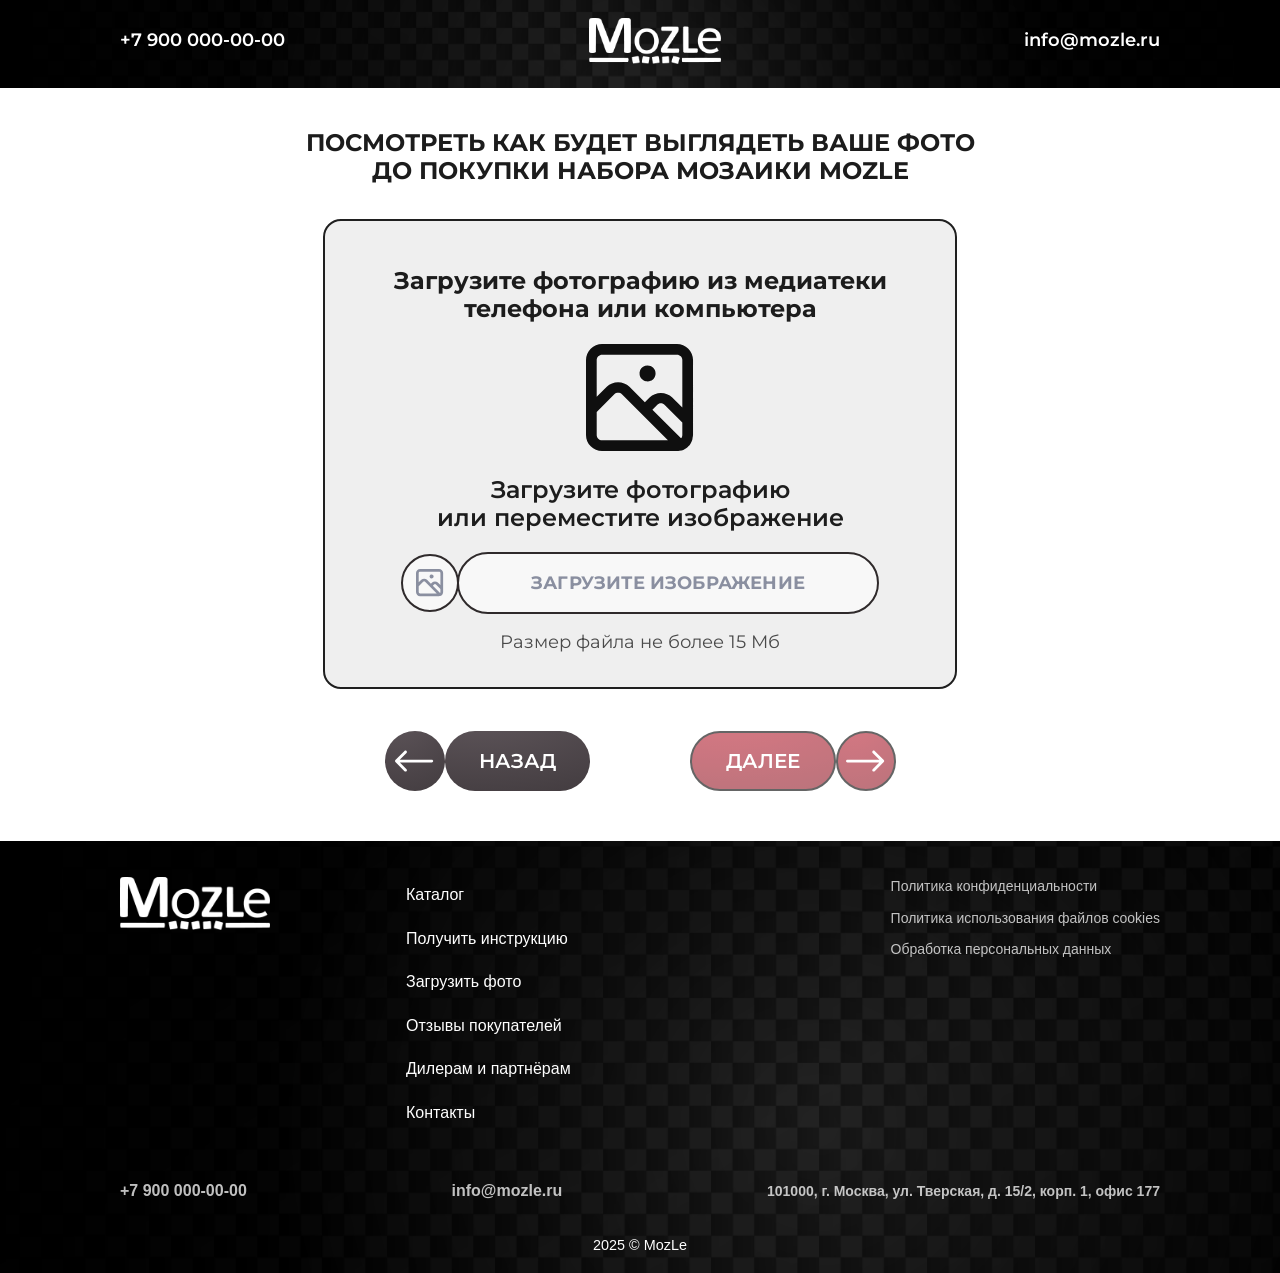
==== commit e9789cf7: "main" ====
--- a/generate_step1.html
+++ b/generate_step1.html
@@ -30,14 +30,7 @@
 
 
 </div>
-            <div  id="menu" class="link_box">
-                <a href="" class="header_link">Получить инструкцию</a>
-                <a href="" class="header_link">Загрузить фото</a>
-                <a href="" class="header_link">Каталог</a>
-                <a href="" class="header_link">Дилерам</a>
-                <a href="" class="header_link">Контакты</a>
-            </div>
-        </div>
+</div>
     </header>
  <!-- меню конец -->
 
@@ -57,15 +50,7 @@
     </div>
 
 </div>
-            <div  id="menu2" class="link_box">
-                <a href="" class="header_link">Получить инструкцию</a>
-                <a href="" class="header_link">Загрузить фото</a>
-                <a href="" class="header_link">Каталог</a>
-                <a href="" class="header_link">Дилерам</a>
-                <a href="" class="header_link">Контакты</a>
-            </div>
-
-        </div>
+</div>
  </div>
  <!-- меню mobile -->
 
@@ -73,11 +58,14 @@
 
 <section class="upload-step">
   <h2 class="upload-step__title">
-    Загрузите фотографию из медиатеки<br>
-    телефона или компьютера
+    &#1055;&#1054;&#1057;&#1052;&#1054;&#1058;&#1056;&#1045;&#1058;&#1068; &#1050;&#1040;&#1050; &#1041;&#1059;&#1044;&#1045;&#1058; &#1042;&#1067;&#1043;&#1051;&#1071;&#1044;&#1045;&#1058;&#1068; &#1042;&#1040;&#1064;&#1045; &#1060;&#1054;&#1058;&#1054; &#1044;&#1054; &#1055;&#1054;&#1050;&#1059;&#1055;&#1050;&#1048; &#1053;&#1040;&#1041;&#1054;&#1056;&#1040; &#1052;&#1054;&#1047;&#1040;&#1048;&#1050;&#1048; MOZLE
   </h2>
 
   <div class="upload-box">
+    <h3 class="upload-box__title">
+      &#1047;&#1072;&#1075;&#1088;&#1091;&#1079;&#1080;&#1090;&#1077; &#1092;&#1086;&#1090;&#1086;&#1075;&#1088;&#1072;&#1092;&#1080;&#1102; &#1080;&#1079; &#1084;&#1077;&#1076;&#1080;&#1072;&#1090;&#1077;&#1082;&#1080;<br>
+      &#1090;&#1077;&#1083;&#1077;&#1092;&#1086;&#1085;&#1072; &#1080;&#1083;&#1080; &#1082;&#1086;&#1084;&#1087;&#1100;&#1102;&#1090;&#1077;&#1088;&#1072;
+    </h3>
     <div class="upload-box__icon" aria-hidden="true">
 <svg width="82" height="82" viewBox="0 0 82 82" fill="none" xmlns="http://www.w3.org/2000/svg">
   <path d="M69.0699 0H12.1888C8.95614 0 5.85587 1.28417 3.57002 3.57002C1.28417 5.85587 0 8.95614 0 12.1888V69.0699C0 72.3026 1.28417 75.4029 3.57002 77.6887C5.85587 79.9746 8.95614 81.2587 12.1888 81.2587H69.0699C69.7382 81.2494 70.4044 81.1814 71.0608 81.0556L72.2796 80.7712H72.564H72.7672L74.2705 80.2024L74.7987 79.918C75.2049 79.6742 75.6519 79.471 76.0582 79.1866C76.6007 78.7875 77.1164 78.3532 77.6021 77.8865L77.8865 77.5208C78.2854 77.1166 78.6522 76.6819 78.9835 76.2207L79.3492 75.6925C79.6329 75.2402 79.8776 74.7644 80.0805 74.2705C80.192 74.0755 80.2871 73.8717 80.3649 73.661C80.568 73.1735 80.6899 72.6453 80.8524 72.1171V71.5077C81.0828 70.7138 81.2191 69.8956 81.2587 69.0699V12.1888C81.2587 8.95614 79.9746 5.85587 77.6887 3.57002C75.4029 1.28417 72.3026 0 69.0699 0ZM12.1888 73.1329C11.1113 73.1329 10.0778 72.7048 9.31588 71.9428C8.55393 71.1809 8.12587 70.1475 8.12587 69.0699V51.5587L21.4929 38.151C21.8706 37.7702 22.32 37.4679 22.8151 37.2616C23.3102 37.0554 23.8413 36.9492 24.3776 36.9492C24.914 36.9492 25.445 37.0554 25.9401 37.2616C26.4352 37.4679 26.8846 37.7702 27.2623 38.151L62.2036 73.1329H12.1888ZM73.1329 69.0699C73.129 69.5708 73.0326 70.0667 72.8484 70.5326C72.7556 70.7306 72.6469 70.9208 72.5234 71.1014C72.4147 71.2734 72.2924 71.4364 72.1578 71.5889L50.421 49.8522L53.9964 46.2768C54.3741 45.896 54.8235 45.5938 55.3186 45.3875C55.8137 45.1812 56.3448 45.075 56.8811 45.075C57.4175 45.075 57.9485 45.1812 58.4436 45.3875C58.9387 45.5938 59.3881 45.896 59.7658 46.2768L73.1329 59.6845V69.0699ZM73.1329 48.1864L65.4945 40.6294C63.1694 38.4232 60.0864 37.1933 56.8811 37.1933C53.6759 37.1933 50.5928 38.4232 48.2677 40.6294L44.6923 44.2047L32.991 32.5035C30.6659 30.2973 27.5829 29.0674 24.3776 29.0674C21.1724 29.0674 18.0893 30.2973 15.7642 32.5035L8.12587 40.0606V12.1888C8.12587 11.1113 8.55393 10.0778 9.31588 9.31588C10.0778 8.55393 11.1113 8.12587 12.1888 8.12587H69.0699C70.1475 8.12587 71.1809 8.55393 71.9428 9.31588C72.7048 10.0778 73.1329 11.1113 73.1329 12.1888V48.1864ZM46.7238 16.2517C45.5184 16.2517 44.3401 16.6092 43.3379 17.2788C42.3357 17.9485 41.5545 18.9003 41.0933 20.0139C40.632 21.1275 40.5113 22.3529 40.7465 23.5351C40.9816 24.7173 41.5621 25.8032 42.4144 26.6555C43.2667 27.5079 44.3526 28.0883 45.5348 28.3235C46.717 28.5586 47.9424 28.4379 49.056 27.9766C50.1696 27.5154 51.1214 26.7342 51.7911 25.732C52.4607 24.7298 52.8182 23.5515 52.8182 22.3461C52.8182 20.7298 52.1761 19.1797 51.0332 18.0368C49.8902 16.8938 48.3401 16.2517 46.7238 16.2517Z" fill="#0F0F0F" />
@@ -392,4 +380,3 @@
   }
 </script>
 </html>
-
--- a/style/style_generate.css
+++ b/style/style_generate.css
@@ -25,7 +25,7 @@
 header {
   padding-top: 18px;
   width: 100%;
-  height: 125px;
+  height: 78px;
   background-image: url(../img/block1_new.png);
 background-size: cover;
 }
@@ -911,7 +911,9 @@
 }
 
 .upload-step__title {
-  margin: 15px 0 35px 0px ;
+  max-width: 675px;
+  margin: 15px auto 35px;
+  padding: 0 16px;
   font-size: 24px;
   line-height: 1.15;
   font-weight: 700;
@@ -934,6 +936,14 @@
   justify-content: flex-start;
 }
 
+.upload-box__title {
+  margin: 0 0 22px;
+  font-size: 24px;
+  line-height: 1.15;
+  font-weight: 700;
+  color: #1c1c1c;
+}
+
 .upload-box__icon {
   width: 108px;
   height: 108px;
@@ -953,6 +963,11 @@
   line-height: 1.15;
   font-weight: 600;
   color: #1d1d1d;
+  width: 100%;
+  max-width: 100%;
+  text-align: center;
+  overflow-wrap: anywhere;
+  word-break: break-word;
 }
 
 .upload-box__input {
@@ -1031,7 +1046,7 @@
 }
 
 .upload-step__actions {
-  margin-top: 126px;
+  margin-top: 42px;
 }
 
 .upload-step__actions a {
--- a/style/style_generate_1000_step2.css
+++ b/style/style_generate_1000_step2.css
@@ -37,38 +37,30 @@
 }
 
 .center_header_mob {
-    width: 90%;
+    width: 100%;
+    display: flex;
+    justify-content: center;
+}
+
+.logo_box_mob {
+    width: 100%;
+    display: flex;
+    justify-content: center;
+    align-items: center;
+}
+
+.logo_box_mob img {
+    width: 150px;
     display: block;
-}
-
-.logo_box_mob {
-    width: 100%;
-    display: grid;
-    grid-template-columns: auto 1fr auto;
-    grid-template-rows: auto auto;
-    align-items: center;
-    row-gap: 10px;
-}
-
-.logo_box_mob img {
-    grid-column: 1 / 2;
-    grid-row: 1 / 2;
-    width: 150px;
+    margin: 0 auto;
 }
 
 .burger {
-    grid-column: 3 / 4;
-    grid-row: 1 / 2;
-    display: flex;
+    display: none !important;
 }
 
 .right_txt_mob {
-    display: flex;
-    justify-content: space-between;
-    align-items: center;
-    grid-column: 1 / 4;
-    grid-row: 2 / 3;
-    width: 100%;
+    display: none !important;
 }
 
 .right_txt_mob h3 {
@@ -89,12 +81,12 @@
     align-items: center;
     gap: 20px;
     padding: 0;
-    display: none;
+    display: none !important;
     z-index: 10;
 }
 
 .link_box.active {
-    display: flex;
+    display: none !important;
 }
 
 
--- a/style/style_generate_1000_step4.css
+++ b/style/style_generate_1000_step4.css
@@ -2,25 +2,32 @@
   .upload-step {
     max-width: 390px;
     margin: 0 auto;
-    padding: 14px 0 0;
+    padding: 20px 0 0;
     overflow: hidden;
   }
 
   .upload-step__title {
-    max-width: 320px;
+    max-width: 360px;
     margin: 0 auto 18px;
     padding: 0 12px;
     box-sizing: border-box;
-    font-size: 20px;
-    line-height: 1.2;
+    font-size: 16px;
+    line-height: 1.25;
   }
 
   .upload-box {
     width: calc(100% - 30px);
     max-width: 342px;
     min-height: 0;
-    padding: 28px 18px 24px;
+    padding: 24px 18px 24px;
     box-sizing: border-box;
+  }
+
+  .upload-box__title {
+    margin: 0 0 14px;
+    font-size: 18px;
+    line-height: 1.2;
+    text-align: center;
   }
 
   .upload-box__icon {
@@ -34,6 +41,10 @@
     font-size: 18px;
     line-height: 1.2;
     text-align: center;
+    width: 100%;
+    max-width: 100%;
+    overflow-wrap: anywhere;
+    word-break: break-word;
   }
 
   .upload-action {
